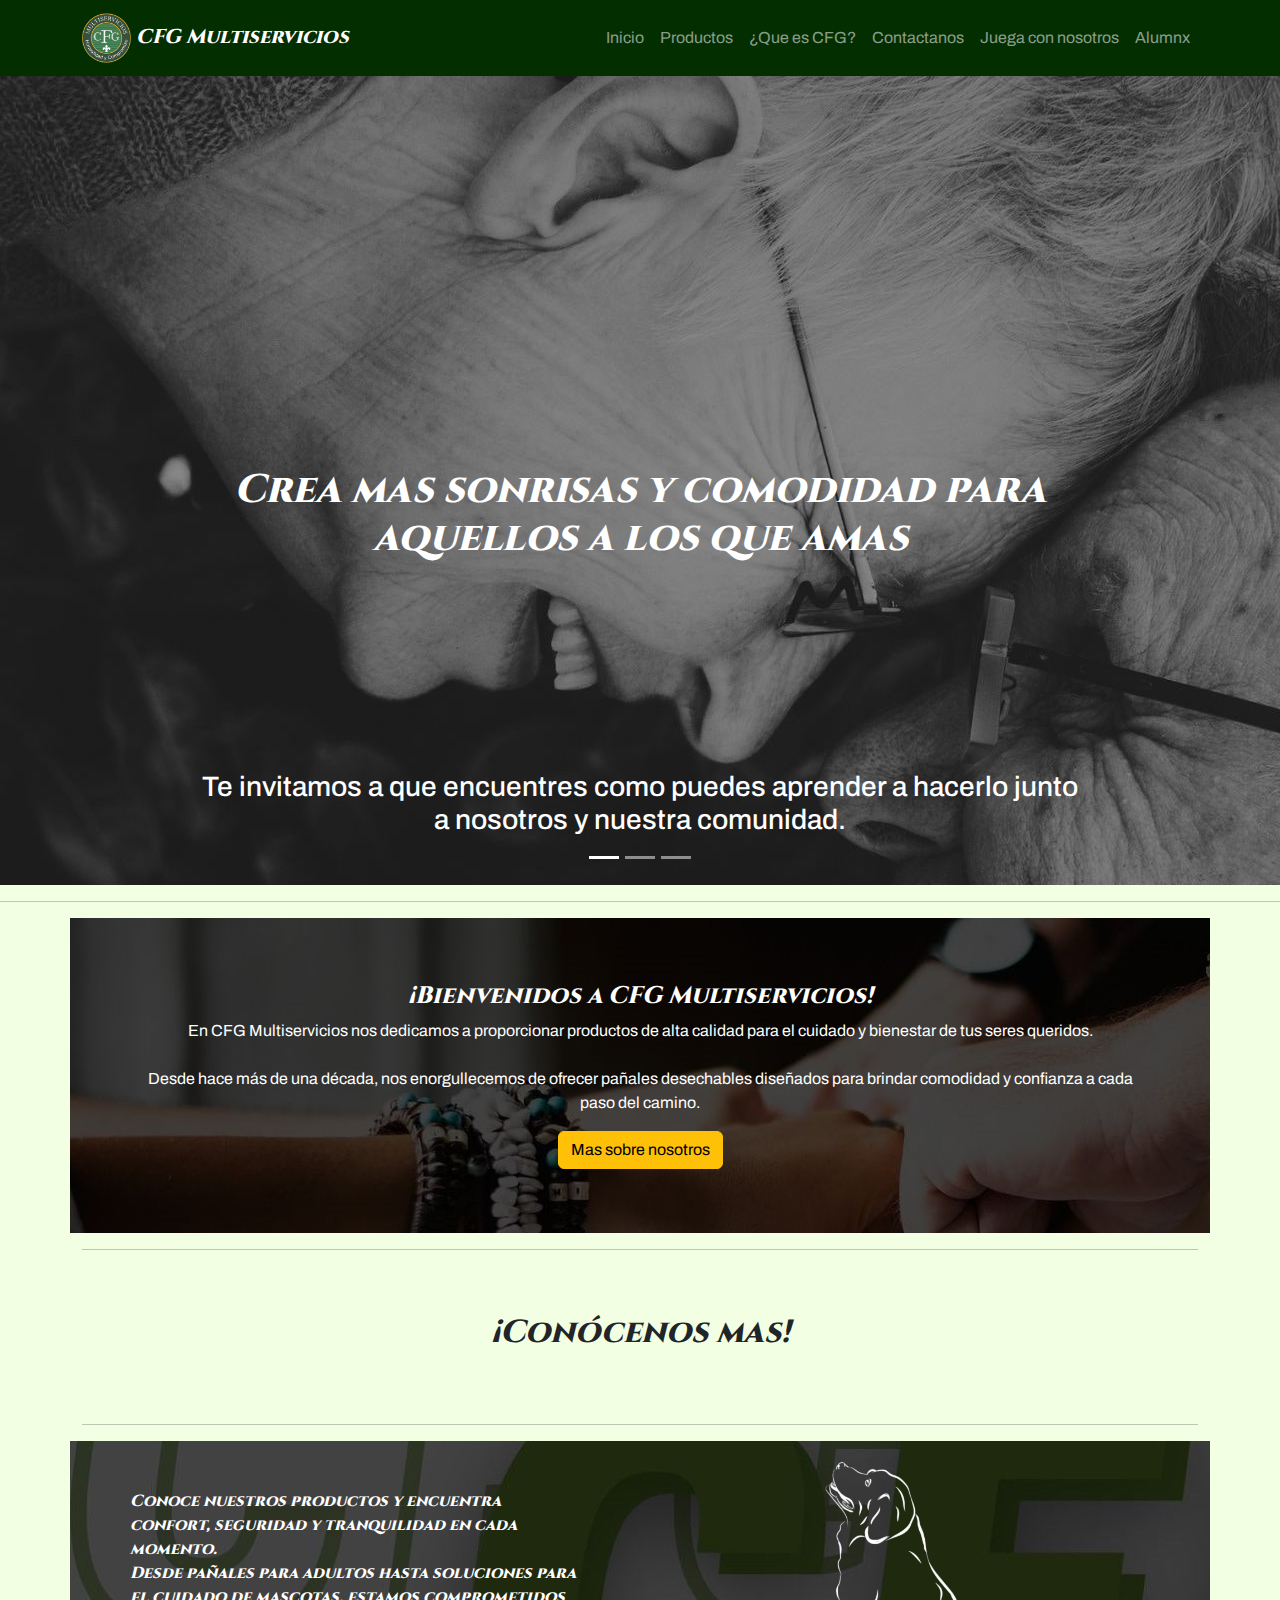
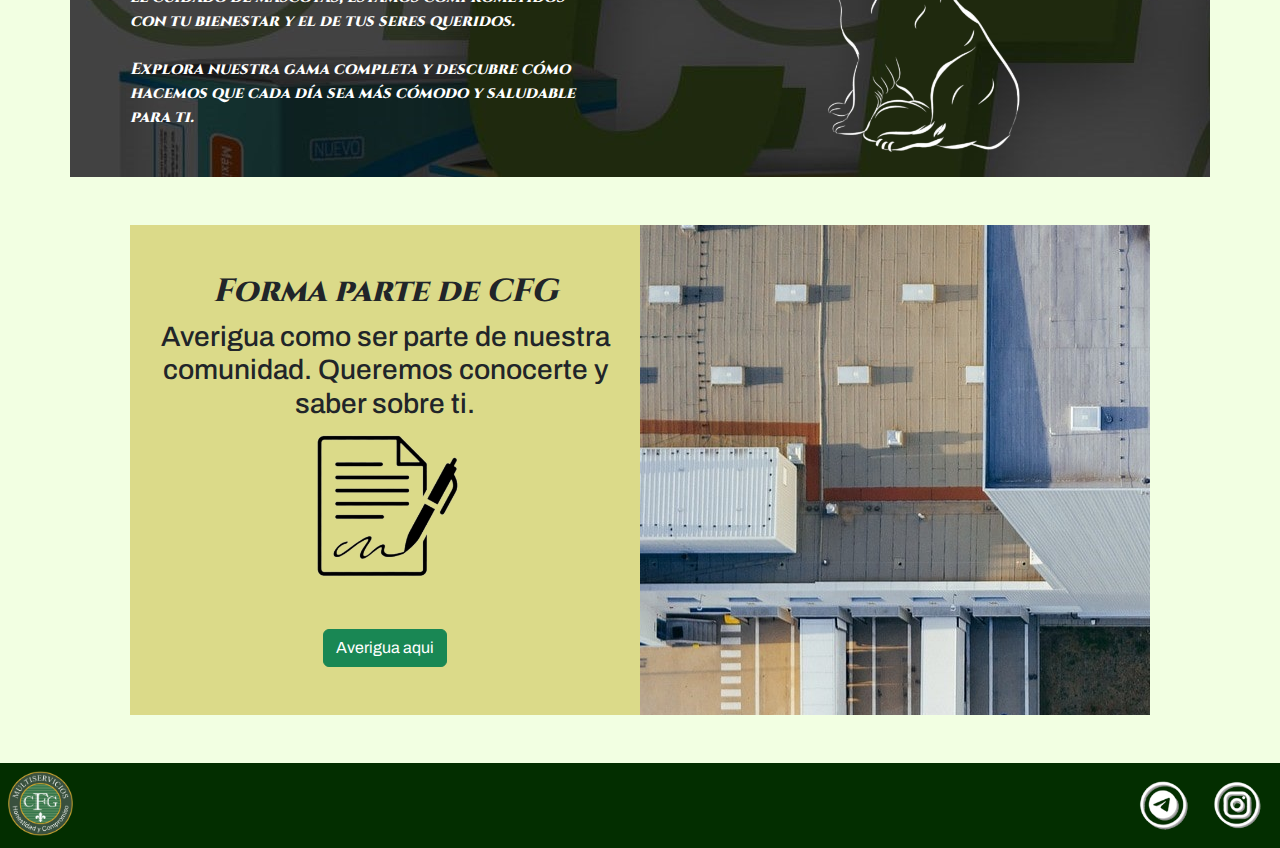
==== index.html @ ab02841a "Initial Commit" ====
<!DOCTYPE html>
<html lang="es">
<head>
	<meta charset="utf-8">
	<meta name="viewport" content="width=device-width, initial-scale=1">
	<link rel="stylesheet" type="text/css" href="styles.css">

	<link rel="stylesheet" type="text/css" href="https://cdn.jsdelivr.net/npm/bootstrap@5.3.2/dist/css/bootstrap.min.css">

	<link rel="preconnect" href="https://fonts.googleapis.com">
	<link rel="preconnect" href="https://fonts.gstatic.com" crossorigin>
	<link href="https://fonts.googleapis.com/css2?family=Archivo:ital,wght@1,100..900&family=Cinzel:wght@400..900&display=swap" rel="stylesheet">

	<title>CFG Multiservicios</title>
</head>
<body class="archivo">
	<nav class="navbar navbar-expand-md fixed-top" data-bs-theme="dark">
  		<div class="container">

  			<a class="navbar-brand empresa" href="index.html">
      			<img src="img/logo.png" alt="Logo" height="50" class="d-inline-block align-text"> CFG Multiservicios
    		</a>

	    	<button class="navbar-toggler" type="button" data-bs-toggle="collapse" data-bs-target="#navbarTogglerDemo01" aria-controls="navbarTogglerDemo01" aria-expanded="false" aria-label="Toggle navigation">
	    		<span class="navbar-toggler-icon"></span>
	    	</button>

	    	<div class="collapse navbar-collapse" id="navbarTogglerDemo01">
	      		<ul class="navbar-nav ms-auto">
	      			<li class="nav-item">
	      				<a class="nav-link" aria-current="page" href="index.html">Inicio</a>
	      			</li>
	      			<li class="nav-item">
	      				<a class="nav-link" aria-current="page" href="productos.html">Productos</a>
	      			</li>
	      			<li class="nav-item">
	      				<a class="nav-link" href="nosotros.html">¿Que es CFG?</a>
	      			</li>
	      			<li class="nav-item">
	      				<a class="nav-link" href="contactanos.html">Contactanos</a>
	      			</li>
	      			<li class="nav-item">
	      				<a class="nav-link" href="juego.html">Juega con nosotros</a>
	      			</li>
	      			<li class="nav-item">
	      				<a class="nav-link" href="alumno.html">Alumnx</a>
	      			</li>      				
	      		</ul>
	      	</div>
  		</div>
	</nav>

	<div id="carouselExampleCaptions" class="carousel slide" data-bs-ride="carousel">
		<div class="carousel-indicators">
			<button type="button" data-bs-target="#carouselExampleCaptions" data-bs-slide-to="0" class="active" aria-current="true" aria-label="Slide 1"></button>
		    <button type="button" data-bs-target="#carouselExampleCaptions" data-bs-slide-to="1" aria-label="Slide 2"></button>
		    <button type="button" data-bs-target="#carouselExampleCaptions" data-bs-slide-to="2" aria-label="Slide 3"></button>
		</div>

		<div class="carousel-inner">
		    <div class="carousel-item active carousel-h">
		    	<img src="img/home.jpg" class="d-block" alt="imagen-bienvenida">
		    	<div class="carousel-caption ">
		        	<h1 class=" carousel-texto empresa">Crea mas sonrisas y comodidad para aquellos a los que amas</h1>
		        	<h3>Te invitamos a que encuentres como puedes aprender a hacerlo junto a nosotros y nuestra comunidad.</h3>
		    	</div>
		    </div>
			<div class="carousel-item carousel-h">
		    	<img src="img/beneficios.jpg" class="d-block" alt="imagen-beneficios">
		    	<div class="carousel-caption ">
		        	<h1>Conoce nuestras formas de ahorro en cada compra</h1>
		        	<h4>Queremos buscar que te encuetres de la mejor forma con nosotros.</h4>
		        	<div class="d-flex justify-content-center">
						<a href="productos.html" class="btn btn-warning m-2">Descubrelo aqui</a>
					</div>
		      	</div>
		    </div>
		    <div class="carousel-item carousel-h">
		    	<img src="img/cuidados.jpg" class="d-block" alt="imagen-cuidados">
		    	<div class="carousel-caption ">
		        	<h1>Explora sobre ellos y lo que mas necesitan hoy en dia.</h1>
		        	<h4>Sabemos que el conocimiento en cada uno es importante para su cuidado.</h4>
		        	<div class="d-flex justify-content-center">
						<a href="cuidados.html" class="btn btn-warning m-2">Descubrelo aqui</a>
					</div>
		      	</div>
		    </div>
		</div>
	</div>
	<hr>
	
	<section class="container">
			<div class="row bienvenida bienvenida-image">
				<div class="col-12 text-center">
					<h4 class="empresa">¡Bienvenidos a CFG Multiservicios!</h4>
					<p>En CFG Multiservicios nos dedicamos a proporcionar productos de alta calidad para el cuidado y bienestar de tus seres queridos. <br><br>Desde hace más de una década, nos enorgullecemos de ofrecer pañales desechables diseñados para brindar comodidad y confianza a cada paso del camino.</p>
					<div class="d-flex justify-content-center">
						<a href="nosotros.html" class="btn btn-warning">Mas sobre nosotros</a>
					</div>
				</div>
			</div>

			<hr>
			<div class="row">
				<div class="col-12">
					<h2 class="empresa text-center titles">¡Conócenos mas!</h2>
				</div>				
			</div>
			<hr>

			<div class="row productos-image">
				<div class="col-sm d-flex justify-content-center ">
					<a href="productos.html" class=" inicio empresa">Conoce nuestros productos y encuentra confort, seguridad y tranquilidad en cada momento. <br>Desde <em>pañales para adultos</em> hasta soluciones para el <em>cuidado de mascotas</em>, estamos comprometidos con tu bienestar y el de tus seres queridos. <br><br>Explora nuestra gama completa y descubre cómo hacemos que cada día sea más cómodo y saludable para ti.</a>
				</div>
				<div class="col d-flex justify-content-center">
					<img src="img/perro.png" alt="imagen-de-un-perro" width="200" class="m-3 ">
				</div>
			</div>
			<div class="row m-5">
				<div class="col-sm diseño1 text-center pt-5">
					<h2 class="empresa">Forma parte de CFG</h2>
					<h3 class="textEmpleo">Averigua como ser parte de nuestra comunidad. Queremos conocerte y saber sobre ti.</h3>
					<img src="img/doc.png" alt="imagen-de-un-doc" width="150">
					<div class="d-flex justify-content-center">
						<a href="oportunidades.html" class="btn btn-success m-5">Averigua aqui</a>
					</div>
				</div>
				<div class="col-sm empleo-image">
				</div>
			</div>		
	</section>
	<footer class="d-flex justify-content-between p-2">
		<img src="img/logo.png" alt="logo" width="65" height="65">
		<div>
			<a href="https://mail.google.com/mail/u/1/#inbox?compose=GTvVlcRwPkggfXsnHcrdzKZqhLwZvJzwZKRJSQxCfnjbRQJHcNbKfBkNlDdtFztDMbSCNPLcRSMpg"><img src="img/gmail.png" alt="gmail" class="img-fluid"></a>
			<a href="https://www.instagram.com/cfgmultiservicios/"><img src="img/ig.png" alt="instagram" class="img-fluid"></a>
		</div>
	</footer>






  	<script src="https://code.jquery.com/jquery-3.7.1.min.js" integrity="sha256-/JqT3SQfawRcv/BIHPThkBvs0OEvtFFmqPF/lYI/Cxo=" crossorigin="anonymous"></script>
	<script src="https://cdn.jsdelivr.net/npm/bootstrap@5.3.2/dist/js/bootstrap.bundle.min.js" integrity="sha384-C6RzsynM9kWDrMNeT87bh95OGNyZPhcTNXj1NW7RuBCsyN/o0jlpcV8Qyq46cDfL" crossorigin="anonymous"></script>
</body>
</html>
---- styles.css ----
body {
	padding-top: 75px;
}
nav, .verde {
	background-color: #032E00;
}
.historia {
	background-image: url(img/oportunidades.jpg); 
	background-size: cover;
}
.productos-image {
	background-image: url(img/productos-inicio.jpg)
}
.empleo-image {
	 background-image: url(img/empleos.jpg);
}
.empresa {
	font-family: "Cinzel", serif;
  	font-weight: 800;
  	font-style: italic;
}
.archivo {
	font-family: "Archivo", sans-serif;
  	font-style: normal;
  	background-color: #F2FFE2;
}
.carousel-h {
	height: 90vh;
}
.carousel-texto {
	padding-bottom: 200px ;
}
.bienvenida-image {
	background-image: url(img/bienvenida.jpg);
}
.bienvenida {
	padding: 4rem;
	color: white;
}
.titles {
	font-size: 2rem;
	padding: 3rem;
}
.inicio {
	padding: 3rem;
	text-decoration: none;
	color: white;
}
.inicio:hover {
	color: yellowgreen;
}
.diseño1 {
	background-color: #DBDA89;
}
.productos div a img {
	width: 200px;
	margin: 20px;
}
.promos div img {
	width: 400px;
}
.lista {
	list-style: none;
}
.slider {
	background-size: cover;
	background-position: center;
	height: 90vh;
}
.slider-image {
	background-image: url(img/nosotros.jpg);
}
.sustentabilidad {
	background-image: url('img/sustentabilidad.jpg'); 
	background-size: cover; 
	background-position: center;
}
.oportunidades {
	background-image: url('img/oportunidades.jpg'); 
	background-size: cover; 
	background-position: center;
}
.cuidados {
	background-image: url('img/cuidados2.jpg'); 
	background-size: cover; 
	background-position: center;
}
.nosotros-links {
	text-decoration: none;
	color: white;
}
.nosotros-links:hover {
	color: yellow;
}

.opo-color1 {
	background-color:#A9CC77;
}
/*Juego*/

main {
	border: 2px solid black;
	margin: 70px auto;
	padding: 30px;
}

.section1 button {
	height: 100px;
	width: 100px;
	font-size: 40px;
}
.section1 button:hover {
	cursor: pointer;
}
 
.back {
	background-color: rgb(3, 46, 0, 0.2);
}

.imagen img {
	width: 80%;
}

/*Formulario*/
.formulario {
	background-color: rgb(255, 180, 20, 0.2);
}
footer {
	background-color: #032E00;
	color: white;
}
footer div a img {
	width: 50px;
	margin: 10px;
}
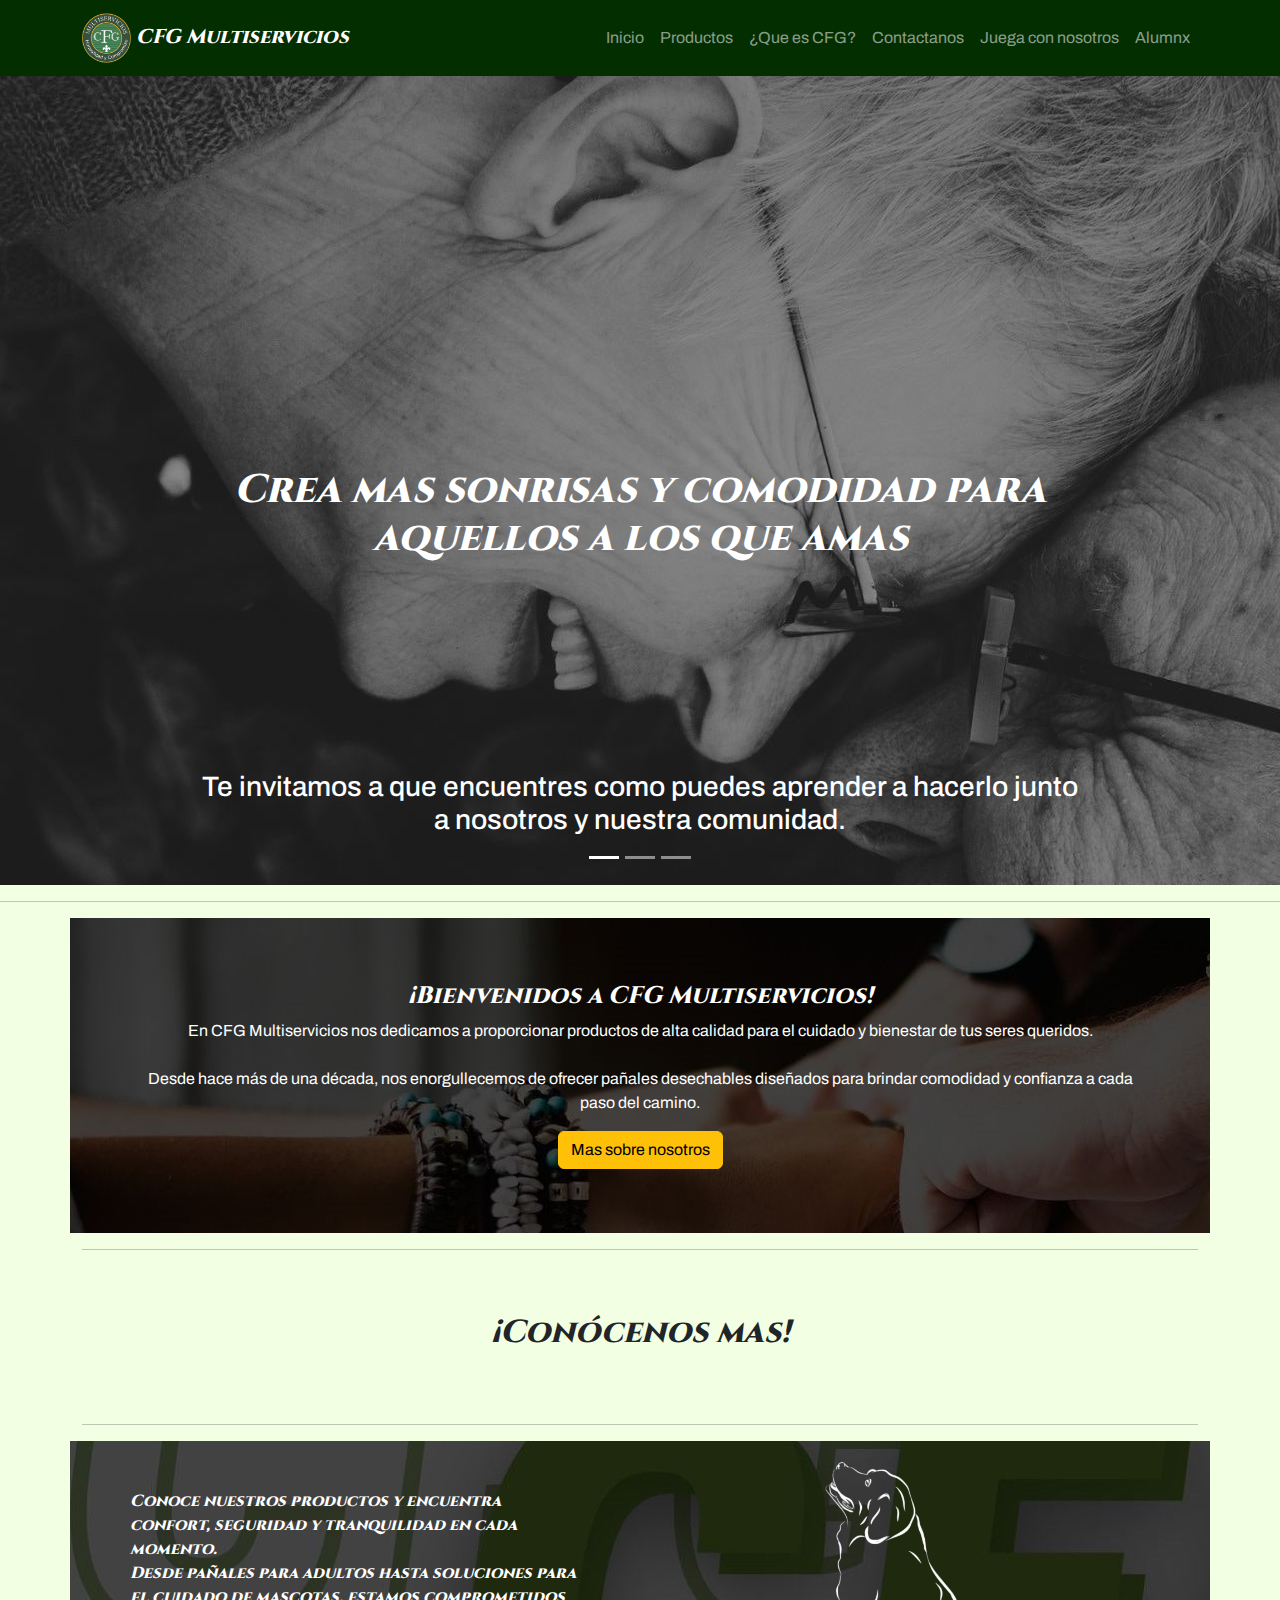
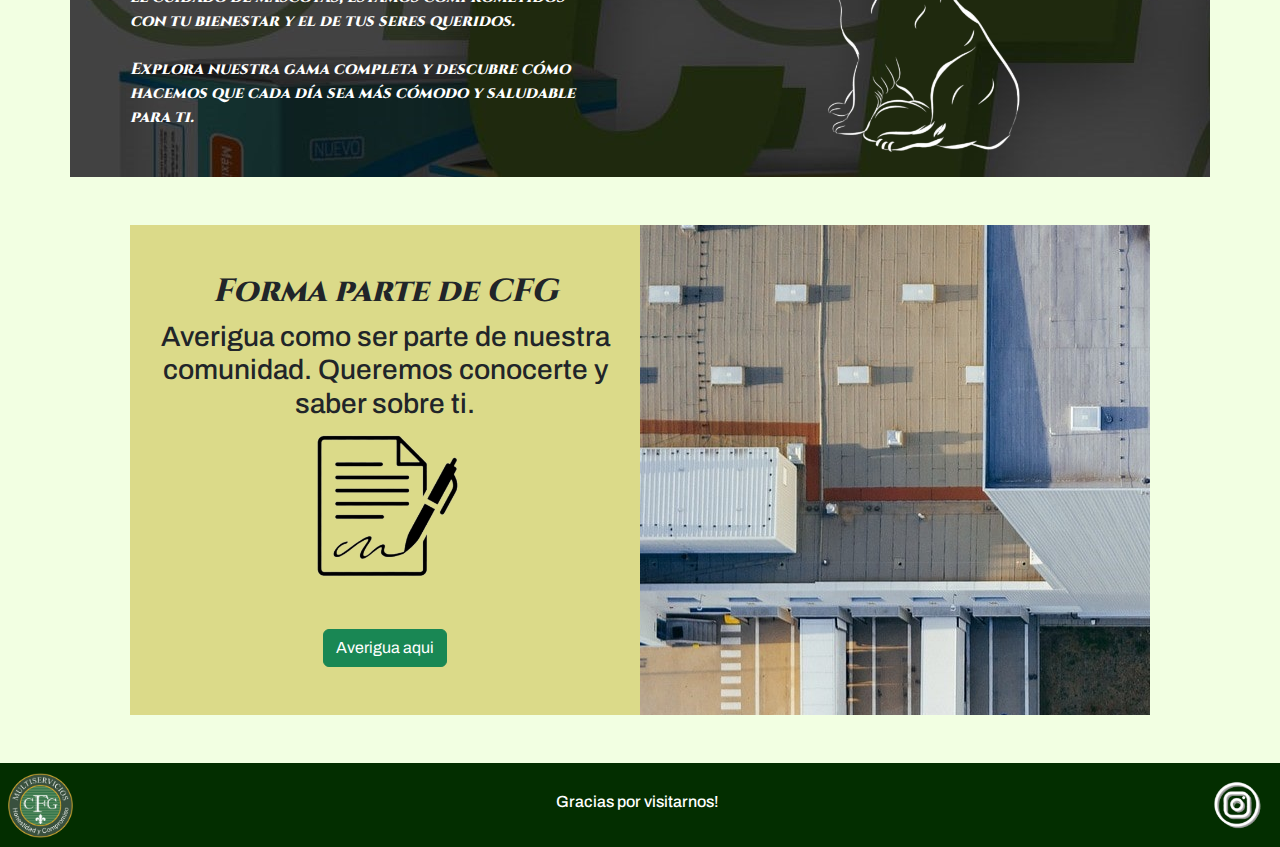
==== commit 8929e300: "Update index.html" ====
--- a/index.html
+++ b/index.html
@@ -129,10 +129,10 @@
 				</div>
 			</div>		
 	</section>
-	<footer class="d-flex justify-content-between p-2">
+	<footer class="d-flex justify-content-between p-2 align-items-center">
 		<img src="img/logo.png" alt="logo" width="65" height="65">
+		<h6>Gracias por visitarnos!</h6>
 		<div>
-			<a href="https://mail.google.com/mail/u/1/#inbox?compose=GTvVlcRwPkggfXsnHcrdzKZqhLwZvJzwZKRJSQxCfnjbRQJHcNbKfBkNlDdtFztDMbSCNPLcRSMpg"><img src="img/gmail.png" alt="gmail" class="img-fluid"></a>
 			<a href="https://www.instagram.com/cfgmultiservicios/"><img src="img/ig.png" alt="instagram" class="img-fluid"></a>
 		</div>
 	</footer>
@@ -145,4 +145,4 @@
   	<script src="https://code.jquery.com/jquery-3.7.1.min.js" integrity="sha256-/JqT3SQfawRcv/BIHPThkBvs0OEvtFFmqPF/lYI/Cxo=" crossorigin="anonymous"></script>
 	<script src="https://cdn.jsdelivr.net/npm/bootstrap@5.3.2/dist/js/bootstrap.bundle.min.js" integrity="sha384-C6RzsynM9kWDrMNeT87bh95OGNyZPhcTNXj1NW7RuBCsyN/o0jlpcV8Qyq46cDfL" crossorigin="anonymous"></script>
 </body>
-</html>+</html>
